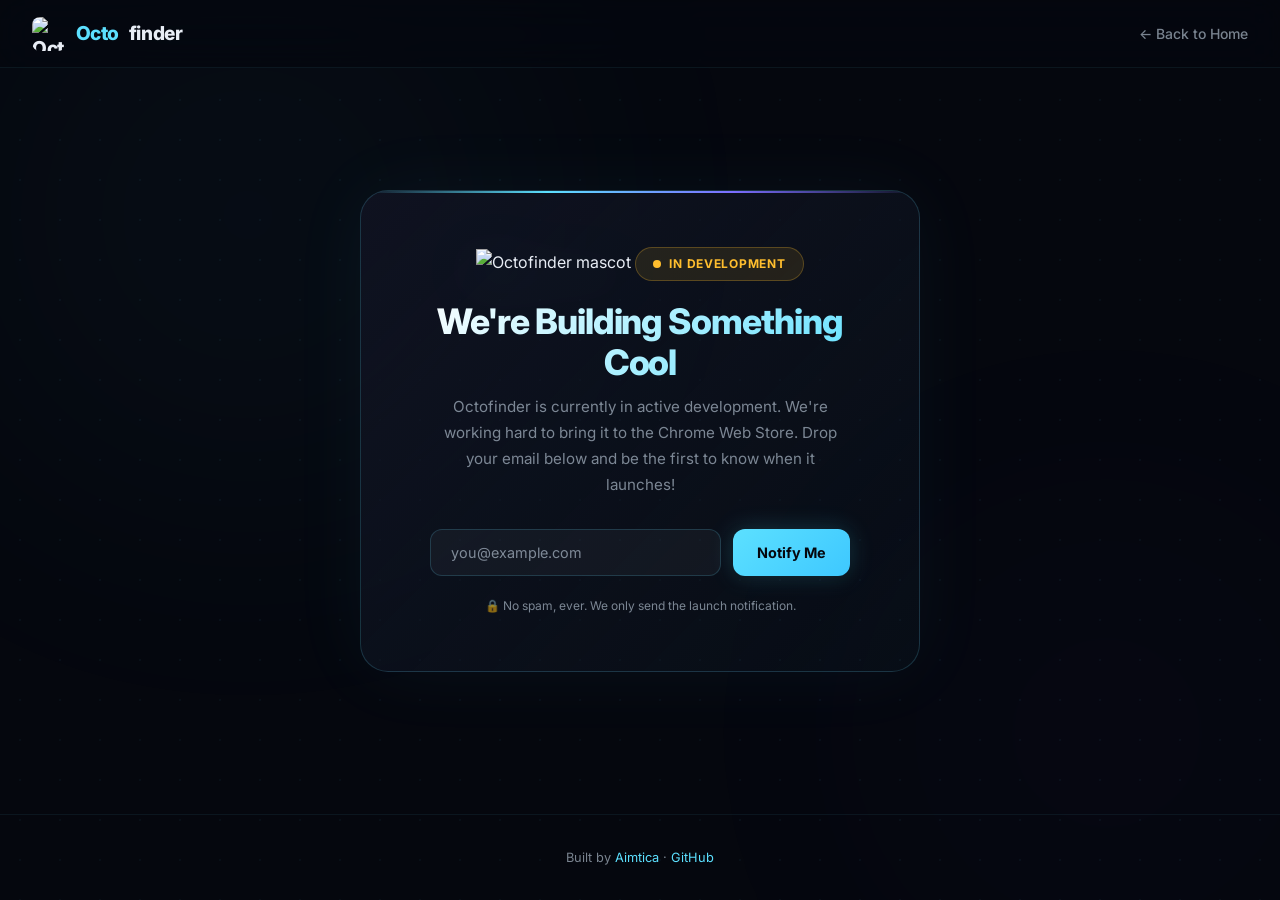
==== OneDrive/Documents/AG Test/reddit-promo-highlighter-site/waitlist.html @ 54be705e "fix: update github repo URLs to nbrprakash-cloud/octofind" ====
<!DOCTYPE html>
<html lang="en">

<head>
    <meta charset="UTF-8">
    <meta name="viewport" content="width=device-width, initial-scale=1.0">
    <title>Octofinder — Coming Soon | Join the Waitlist</title>
    <meta name="description"
        content="Octofinder is currently in development. Sign up to get notified when it launches on the Chrome Web Store.">
    <meta name="author" content="Aimtica">
    <link rel="preconnect" href="https://fonts.googleapis.com">
    <link rel="preconnect" href="https://fonts.gstatic.com" crossorigin>
    <link href="https://fonts.googleapis.com/css2?family=Inter:wght@300;400;500;600;700;800;900&display=swap"
        rel="stylesheet">
    <style>
        *,
        *::before,
        *::after {
            box-sizing: border-box;
            margin: 0;
            padding: 0;
        }

        :root {
            --bg-primary: #05070e;
            --bg-surface: #0a0d18;
            --bg-card: #0f1220;
            --border-dim: rgba(100, 220, 255, 0.07);
            --border-lit: rgba(100, 220, 255, 0.18);
            --border-glow: rgba(100, 220, 255, 0.35);
            --text-primary: #e8edf5;
            --text-muted: rgba(200, 215, 230, 0.6);
            --text-bright: #ffffff;
            --accent: #5ce0ff;
            --accent-secondary: #7b6eff;
            --accent-dim: rgba(92, 224, 255, 0.1);
            --green: #3ddc84;
            --font: 'Inter', system-ui, -apple-system, sans-serif;
        }

        html {
            scroll-behavior: smooth;
            -webkit-font-smoothing: antialiased;
        }

        body {
            font-family: var(--font);
            background: var(--bg-primary);
            color: var(--text-primary);
            line-height: 1.65;
            overflow-x: hidden;
            min-height: 100vh;
            display: flex;
            flex-direction: column;
        }

        a {
            color: var(--accent);
            text-decoration: none;
        }

        a:hover {
            text-decoration: underline;
        }

        /* ── Background ── */
        .bg-glow {
            position: fixed;
            inset: 0;
            z-index: -1;
            pointer-events: none;
            overflow: hidden;
        }

        .bg-glow::before,
        .bg-glow::after {
            content: '';
            position: absolute;
            border-radius: 50%;
            filter: blur(160px);
            opacity: 0.22;
            animation: float 22s ease-in-out infinite alternate;
        }

        .bg-glow::before {
            width: 700px;
            height: 700px;
            background: radial-gradient(circle, rgba(92, 224, 255, 0.4), transparent 70%);
            top: -15%;
            left: -8%;
        }

        .bg-glow::after {
            width: 550px;
            height: 550px;
            background: radial-gradient(circle, rgba(123, 110, 255, 0.3), transparent 70%);
            bottom: -12%;
            right: -8%;
            animation-delay: -11s;
        }

        .dot-grid {
            position: fixed;
            inset: 0;
            z-index: -1;
            pointer-events: none;
            background-image: radial-gradient(circle, rgba(92, 224, 255, 0.04) 1px, transparent 1px);
            background-size: 40px 40px;
        }

        @keyframes float {
            0% {
                transform: translate(0, 0) scale(1);
            }

            100% {
                transform: translate(50px, 35px) scale(1.12);
            }
        }

        /* ── Nav ── */
        nav {
            position: fixed;
            top: 0;
            left: 0;
            right: 0;
            z-index: 100;
            background: rgba(5, 7, 14, 0.72);
            backdrop-filter: blur(20px) saturate(1.4);
            -webkit-backdrop-filter: blur(20px) saturate(1.4);
            border-bottom: 1px solid var(--border-dim);
            padding: 0 2rem;
            height: 68px;
            display: flex;
            align-items: center;
            justify-content: space-between;
        }

        .nav-logo {
            display: flex;
            align-items: center;
            gap: 0.6rem;
            font-weight: 800;
            font-size: 1.2rem;
            letter-spacing: -0.02em;
            color: var(--text-primary);
        }

        .nav-logo img {
            width: 34px;
            height: 34px;
            border-radius: 8px;
            object-fit: contain;
        }

        .nav-logo span {
            color: var(--accent);
        }

        .nav-back {
            font-size: 0.875rem;
            font-weight: 500;
            color: var(--text-muted);
            transition: color 0.25s;
        }

        .nav-back:hover {
            color: var(--text-primary);
            text-decoration: none;
        }

        /* ── Main Content ── */
        .waitlist-container {
            flex: 1;
            display: flex;
            align-items: center;
            justify-content: center;
            padding: 7rem 2rem 4rem;
            text-align: center;
        }

        .waitlist-card {
            max-width: 560px;
            width: 100%;
            background: linear-gradient(135deg, var(--bg-card), rgba(92, 224, 255, 0.03));
            border: 1px solid var(--border-lit);
            border-radius: 28px;
            padding: 3.5rem 3rem;
            box-shadow: 0 0 80px rgba(92, 224, 255, 0.05);
            position: relative;
            overflow: hidden;
            animation: cardFadeIn 0.8s cubic-bezier(0.25, 0.46, 0.45, 0.94) forwards;
            opacity: 0;
            transform: translateY(30px);
        }

        @keyframes cardFadeIn {
            to {
                opacity: 1;
                transform: translateY(0);
            }
        }

        .waitlist-card::before {
            content: '';
            position: absolute;
            top: 0;
            left: 0;
            right: 0;
            height: 2px;
            background: linear-gradient(90deg, transparent, var(--accent), var(--accent-secondary), transparent);
        }

        .waitlist-mascot {
            width: 120px;
            height: auto;
            margin-bottom: 1.5rem;
            animation: mascotFloat 4s ease-in-out infinite;
            filter: drop-shadow(0 12px 30px rgba(92, 224, 255, 0.2));
        }

        @keyframes mascotFloat {

            0%,
            100% {
                transform: translateY(0);
            }

            50% {
                transform: translateY(-12px);
            }
        }

        .status-badge {
            display: inline-flex;
            align-items: center;
            gap: 0.5rem;
            padding: 0.4rem 1.1rem;
            border-radius: 100px;
            background: rgba(255, 190, 46, 0.1);
            border: 1px solid rgba(255, 190, 46, 0.25);
            font-size: 0.75rem;
            font-weight: 700;
            color: #ffbe2e;
            text-transform: uppercase;
            letter-spacing: 0.06em;
            margin-bottom: 1.25rem;
        }

        .status-badge::before {
            content: '';
            width: 8px;
            height: 8px;
            border-radius: 50%;
            background: #ffbe2e;
            animation: pulse 2s ease-in-out infinite;
        }

        @keyframes pulse {

            0%,
            100% {
                opacity: 1;
                box-shadow: 0 0 0 0 rgba(255, 190, 46, 0.4);
            }

            50% {
                opacity: 0.7;
                box-shadow: 0 0 0 6px rgba(255, 190, 46, 0);
            }
        }

        .waitlist-card h1 {
            font-size: clamp(1.6rem, 4vw, 2.2rem);
            font-weight: 800;
            line-height: 1.15;
            letter-spacing: -0.03em;
            margin-bottom: 0.75rem;
            background: linear-gradient(135deg, var(--text-bright), var(--accent));
            -webkit-background-clip: text;
            -webkit-text-fill-color: transparent;
            background-clip: text;
        }

        .waitlist-card .description {
            color: var(--text-muted);
            font-size: 0.95rem;
            line-height: 1.7;
            max-width: 420px;
            margin: 0 auto 2rem;
        }

        /* ── Email Form ── */
        .email-form {
            display: flex;
            gap: 0.75rem;
            max-width: 420px;
            margin: 0 auto;
        }

        .email-input {
            flex: 1;
            padding: 0.85rem 1.25rem;
            border-radius: 12px;
            border: 1px solid var(--border-lit);
            background: rgba(255, 255, 255, 0.04);
            color: var(--text-primary);
            font-family: var(--font);
            font-size: 0.9rem;
            outline: none;
            transition: border-color 0.3s, box-shadow 0.3s;
        }

        .email-input::placeholder {
            color: var(--text-muted);
        }

        .email-input:focus {
            border-color: var(--border-glow);
            box-shadow: 0 0 20px rgba(92, 224, 255, 0.1);
        }

        .submit-btn {
            padding: 0.85rem 1.5rem;
            border-radius: 12px;
            border: none;
            background: linear-gradient(135deg, var(--accent), #3ec8ff);
            color: #05070e;
            font-family: var(--font);
            font-weight: 700;
            font-size: 0.9rem;
            cursor: pointer;
            transition: all 0.3s cubic-bezier(0.25, 0.46, 0.45, 0.94);
            box-shadow: 0 0 24px rgba(92, 224, 255, 0.2), 0 4px 12px rgba(0, 0, 0, 0.3);
            white-space: nowrap;
        }

        .submit-btn:hover {
            transform: translateY(-2px);
            box-shadow: 0 0 40px rgba(92, 224, 255, 0.35), 0 8px 24px rgba(0, 0, 0, 0.4);
        }

        /* Success state */
        .success-msg {
            display: none;
            margin-top: 1rem;
            padding: 0.75rem 1rem;
            border-radius: 10px;
            background: rgba(61, 220, 132, 0.1);
            border: 1px solid rgba(61, 220, 132, 0.25);
            color: var(--green);
            font-size: 0.85rem;
            font-weight: 600;
        }

        .success-msg.show {
            display: block;
            animation: cardFadeIn 0.4s ease forwards;
        }

        .privacy-note {
            margin-top: 1.25rem;
            font-size: 0.75rem;
            color: var(--text-muted);
        }

        /* ── Footer ── */
        footer {
            padding: 2rem;
            text-align: center;
            border-top: 1px solid var(--border-dim);
        }

        footer p {
            color: var(--text-muted);
            font-size: 0.8rem;
        }

        footer a {
            color: var(--accent);
        }

        /* ── Responsive ── */
        @media (max-width: 500px) {
            .email-form {
                flex-direction: column;
            }

            .waitlist-card {
                padding: 2.5rem 1.5rem;
            }
        }
    </style>
</head>

<body>

    <div class="bg-glow"></div>
    <div class="dot-grid"></div>

    <!-- Nav -->
    <nav>
        <a href="index.html" class="nav-logo">
            <img src="assets/mascot.png" alt="Octofinder mascot">
            <span>Octo</span>finder
        </a>
        <a href="index.html" class="nav-back">← Back to Home</a>
    </nav>

    <!-- Waitlist Content -->
    <main class="waitlist-container">
        <div class="waitlist-card">
            <img src="assets/mascot.png" alt="Octofinder mascot" class="waitlist-mascot">
            <div class="status-badge">In Development</div>
            <h1>We're Building Something Cool</h1>
            <p class="description">
                Octofinder is currently in active development. We're working hard to bring it
                to the Chrome Web Store. Drop your email below and be the first to know when it launches!
            </p>

            <form class="email-form" id="waitlistForm" onsubmit="handleSubmit(event)">
                <input type="email" class="email-input" id="emailInput" placeholder="you@example.com" required
                    autocomplete="email">
                <button type="submit" class="submit-btn" id="submitBtn">Notify Me</button>
            </form>

            <div class="success-msg" id="successMsg">
                🎉 You're on the list! We'll email you when Octofinder launches.
            </div>

            <p class="privacy-note">🔒 No spam, ever. We only send the launch notification.</p>
        </div>
    </main>

    <!-- Footer -->
    <footer>
        <p>
            Built by <a href="https://aimtica.com">Aimtica</a> ·
            <a href="https://github.com/nbrprakash-cloud/octofind" target="_blank">GitHub</a>
        </p>
    </footer>

    <script>
        function handleSubmit(e) {
            e.preventDefault();
            const email = document.getElementById('emailInput').value;
            const btn = document.getElementById('submitBtn');
            const msg = document.getElementById('successMsg');
            const form = document.getElementById('waitlistForm');

            // Disable button
            btn.textContent = 'Submitting...';
            btn.disabled = true;
            btn.style.opacity = '0.6';

            // Simulate submit (replace with real API call later)
            setTimeout(() => {
                form.style.display = 'none';
                msg.classList.add('show');
                console.log('Waitlist signup:', email);
            }, 800);
        }
    </script>

</body>

</html>
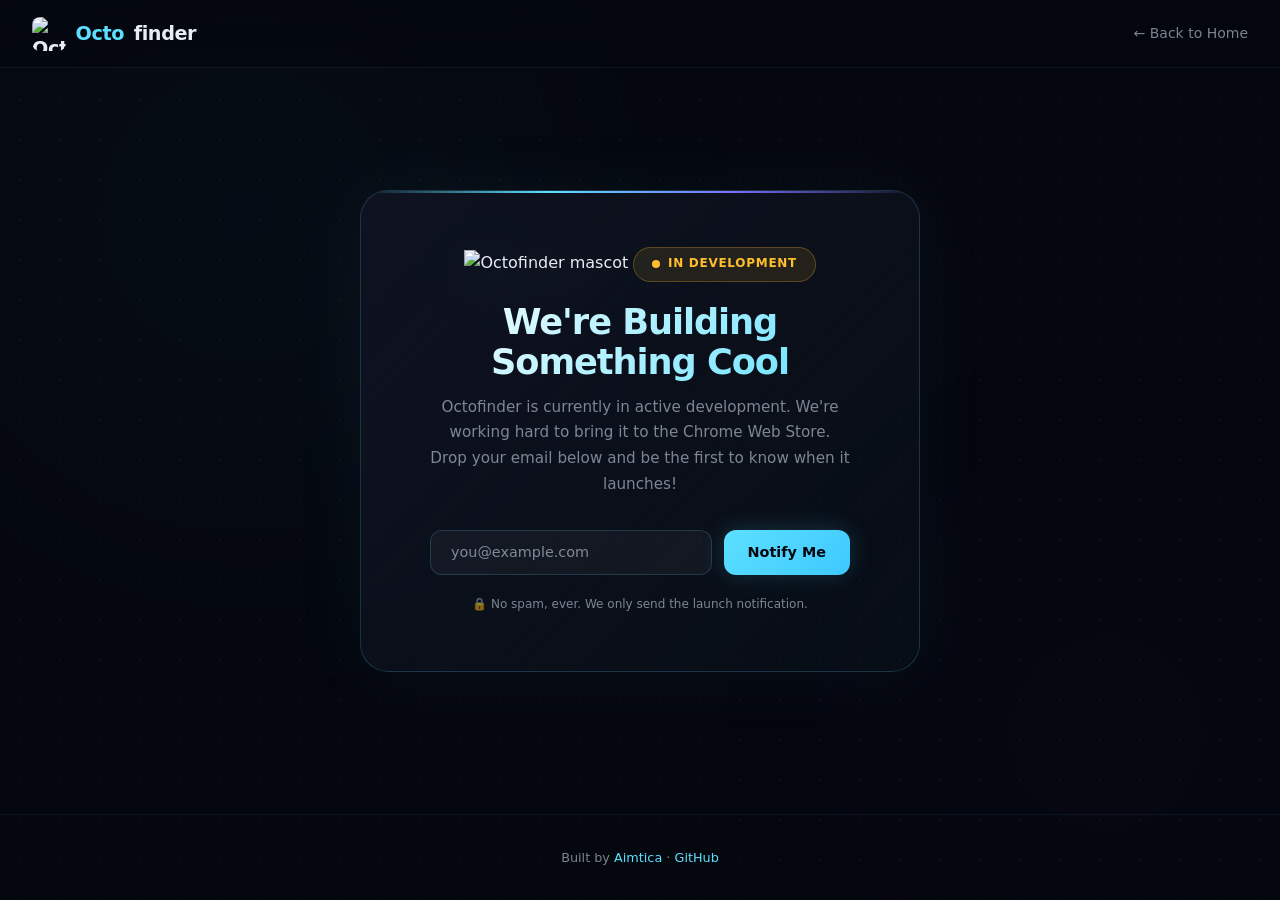
==== commit 45056f36: "Harden report pipeline and tighten frontend security" ====
--- a/OneDrive/Documents/AG Test/reddit-promo-highlighter-site/waitlist.html
+++ b/OneDrive/Documents/AG Test/reddit-promo-highlighter-site/waitlist.html
@@ -8,6 +8,8 @@
     <meta name="description"
         content="Octofinder is currently in development. Sign up to get notified when it launches on the Chrome Web Store.">
     <meta name="author" content="Aimtica">
+    <meta http-equiv="Content-Security-Policy"
+        content="default-src 'self'; script-src 'self'; style-src 'self' 'unsafe-inline' https://fonts.googleapis.com; img-src 'self' data: https:; font-src https://fonts.gstatic.com; connect-src 'self'; object-src 'none'; base-uri 'self'; form-action 'self'; frame-ancestors 'none'; upgrade-insecure-requests">
     <link rel="preconnect" href="https://fonts.googleapis.com">
     <link rel="preconnect" href="https://fonts.gstatic.com" crossorigin>
     <link href="https://fonts.googleapis.com/css2?family=Inter:wght@300;400;500;600;700;800;900&display=swap"
@@ -418,7 +420,7 @@
                 to the Chrome Web Store. Drop your email below and be the first to know when it launches!
             </p>
 
-            <form class="email-form" id="waitlistForm" onsubmit="handleSubmit(event)">
+            <form class="email-form" id="waitlistForm">
                 <input type="email" class="email-input" id="emailInput" placeholder="you@example.com" required
                     autocomplete="email">
                 <button type="submit" class="submit-btn" id="submitBtn">Notify Me</button>
@@ -440,27 +442,7 @@
         </p>
     </footer>
 
-    <script>
-        function handleSubmit(e) {
-            e.preventDefault();
-            const email = document.getElementById('emailInput').value;
-            const btn = document.getElementById('submitBtn');
-            const msg = document.getElementById('successMsg');
-            const form = document.getElementById('waitlistForm');
-
-            // Disable button
-            btn.textContent = 'Submitting...';
-            btn.disabled = true;
-            btn.style.opacity = '0.6';
-
-            // Simulate submit (replace with real API call later)
-            setTimeout(() => {
-                form.style.display = 'none';
-                msg.classList.add('show');
-                console.log('Waitlist signup:', email);
-            }, 800);
-        }
-    </script>
+    <script src="js/waitlist.js"></script>
 
 </body>
 
